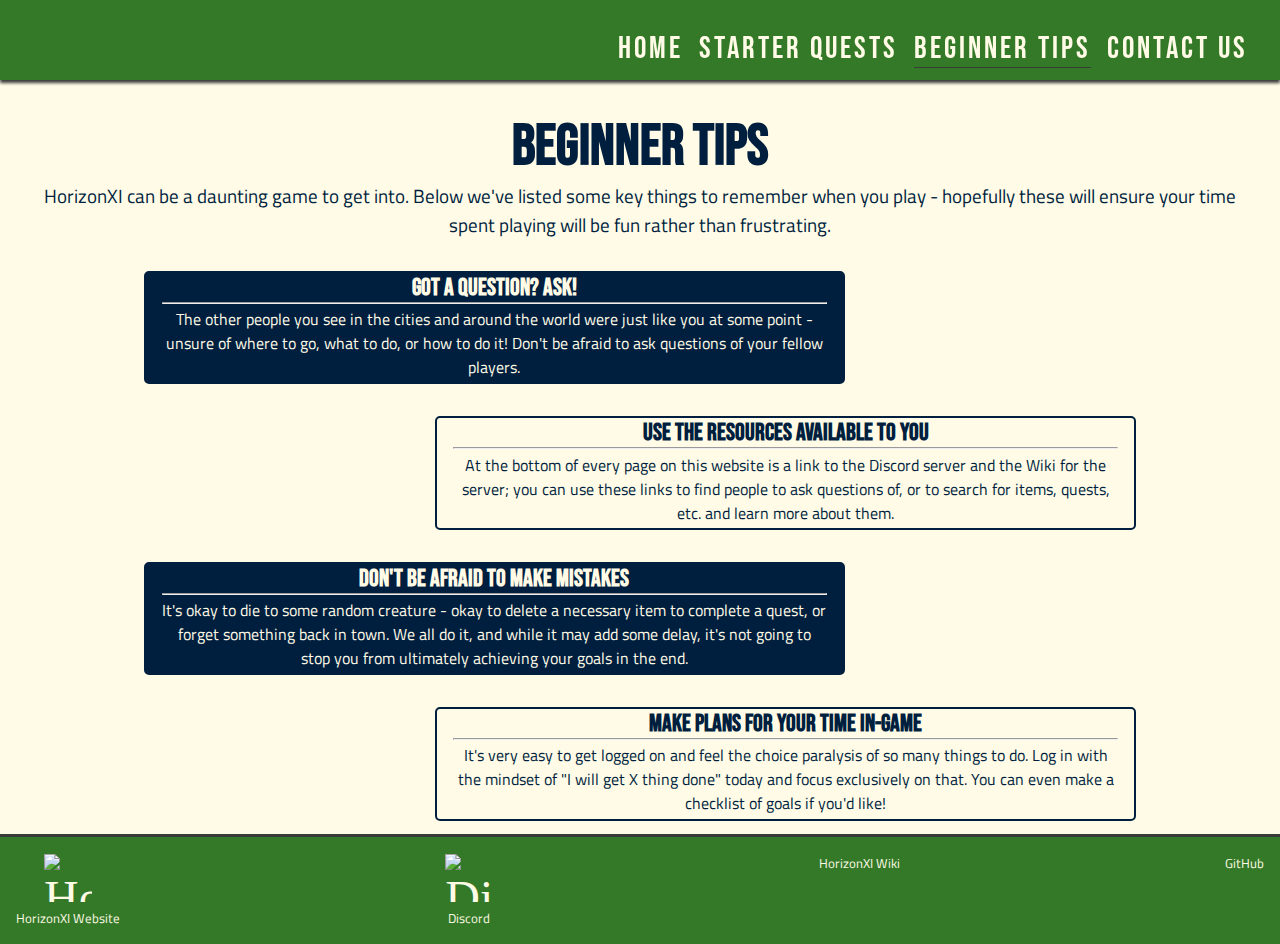
==== beginner-tips.html @ 5643be76 "Update Beginner Tips page name, links on other pages to match" ====
<!DOCTYPE html>
<html lang="en">

<head>
    <!-- Meta Tags inc. Meta Tags for Search Engines -->
    <meta charset="UTF-8">
    <meta name="viewport" content="width=device-width, initial-scale=1.0">
    <meta name="description"
        content="HorizonVault. A repository of knowledge for new players for the FFXI Server, HorizonXI.">
    <meta name="keywords" content="FFXI, Final Fantasy XI, HorizonXI, HorizonXI Information, Gaming">
    <meta name="author" content="Morgana Stone">
    <!-- Stylesheet -->
    <link rel="stylesheet" href="assets/css/style.css">
    <!-- Title -->
    <title>HorizonVault</title>
    <!-- Favicon -->
    <link rel="icon" type="image/png" href="assets/favicon/favicon-48x48.png" sizes="48x48">
    <link rel="icon" type="image/svg+xml" href="assets/favicon/favicon.svg">
    <link rel="shortcut icon" href="assets/favicon/favicon.ico">
    <link rel="apple-touch-icon" sizes="180x180" href="assets/favicon/apple-touch-icon.png">
    <meta name="apple-mobile-web-app-title" content="HorizonVault">
    <link rel="manifest" href="assets/favicon/site.webmanifest">
</head>

<body>
    <!-- Header -->
    <header>
        <div class="horizonvault-logo"><a href="index.html"
                aria-label="Click here to go to the homepage for HorizonVault.">HorizonVault</a></div>
        <input type="checkbox" id="nav-toggle" name="nav-toggle" class="hidden-heading">
        <label for="nav-toggle" class="nav-toggle-label"><i class="fa-solid fa-bars"></i></label>
        <nav class="header-nav">
            <ul id="menu">
                <li><a href="index.html" aria-label="Click here to go to the homepage for HorizonVault.">Home</a></li>
                <li><a href="starter-quests.html" aria-label="Click here to go to the starter quests page.">Starter
                        Quests</a></li>
                <li><a href="beginner-tips.html" class="active-page"
                        aria-label="Click here to go to the beginner tips page.">Beginner
                        Tips</a></li>
                <li><a href="contactus.html" aria-label="Click here to go to the contact us page.">Contact Us</a></li>
            </ul>
        </nav>
    </header>

    <!-- Main Content -->
    <main>
        <section id="beginner-tips-introduction">
            <div class="paragraph-text-center">
                <h1>Beginner Tips</h1>
                <p>HorizonXI can be a daunting game to get into. Below we've listed some key things to remember when you
                    play - hopefully these will ensure your time spent playing will be fun rather than frustrating.</p>
            </div>
        </section>
        <section id="general-tips">
            <div class="general-tips-flex">
                <div class="card-tip-left">
                    <h2>Got a question? Ask!</h2>
                    <hr>
                    <p>The other people you see in the cities and around the world were just like you at some point -
                        unsure of where to go, what to do, or how to do it! Don't be afraid to ask questions of your
                        fellow players.</p>
                </div>
                <div class="card-tip-right">
                    <h2>Use the resources available to you</h2>
                    <hr>
                    <p>At the bottom of every page on this website is a link to the Discord server and the Wiki for the
                        server; you can use these links to find people to ask questions of, or to search for items,
                        quests, etc. and learn more about them.</p>
                </div>
                <div class="card-tip-left">
                    <h2>Don't be afraid to make mistakes</h2>
                    <hr>
                    <p>It's okay to die to some random creature - okay to delete a necessary item to complete a quest,
                        or forget something back in town. We all do it, and while it may add some delay, it's not going
                        to stop you from ultimately achieving your goals in the end.</p>
                </div>
                <div class="card-tip-right">
                    <h2>Make plans for your time in-game</h2>
                    <hr>
                    <p>It's very easy to get logged on and feel the choice paralysis of so many things to do. Log in
                        with the mindset of "I will get X thing done" today and focus exclusively on that. You can even
                        make a checklist of goals if you'd like!</p>
                </div>
            </div>
        </section>
    </main>

    <!-- Footer -->
    <footer>
        <nav class="footer-nav">
            <ul class="footer-menu">
                <li><a href="https://horizonxi.com/" target="_blank"
                        aria-label="Click here to go to the HorizonXI Website (opens in a new tab)"><img
                            src="assets/images/horizon-logo.webp" alt="HorizonXI Logo">
                        <p>HorizonXI Website</p>
                    </a></li>
                <li><a href="https://discord.com/invite/horizonxi" target="_blank"
                        aria-label="Click here to join the HorizonXI Discord (opens in a new tab)"><img
                            src="assets/images/discord-icon.webp" alt="Discord Logo">
                        <p>Discord</p>
                    </a></li>
                <li><a href="https://horizonffxi.wiki/HorizonXI_Wiki" target="_blank"
                        aria-label="Click here to go to the HorizonXI Wiki (opens in a new tab)"><i
                            class="fa-brands fa-wikipedia-w"></i>
                        <p>HorizonXI Wiki</p>
                    </a></li>
                <li><a href="https://github.com/Morgana-S/horizonvault" target="_blank"
                        aria-label="Click here to go to this site's GitHub Page (opens in a new tab)"><i
                            class="fa-brands fa-github"></i>
                        <p>GitHub</p>
                    </a></li>

            </ul>
        </nav>
    </footer>
    <script src="https://kit.fontawesome.com/dedbf6d909.js" crossorigin="anonymous"></script>
</body>

</html>
---- assets/css/style.css ----
/* All Content */
@import url('https://fonts.googleapis.com/css2?family=Bebas+Neue&family=Titillium+Web&display=swap');

* {
    padding: 0;
    margin: 0;
    box-sizing: border-box;
}

/* General Style Rules */
body {
    min-height: 100vh;
    display: flex;
    flex-direction: column;

}

h1,
h2,
h3 {
    font-family: 'Bebas Neue', sans-serif;
}

p {
    font-family: 'Titillium Web', sans-serif;
}

/* Header Style Rules */
header {
    background-color: #347928;
    color: #FFFBE6;
    padding: 0 1rem;
    position: fixed;
    z-index: 99;
    width: 100%;
    display: flex;
    justify-content: space-between;
    align-items: center;
    box-shadow: 0 3px 3px #3a3a3a;
    text-transform: uppercase;
    font-family: 'Bebas Neue', sans-serif;
}

.horizonvault-logo {
    display: flex;
    background: url(../images/hv-logo-blackwhite.webp) no-repeat center center / cover;
    width: 5rem;
    height: 5rem;
    transition: background-image 0.5s ease 0s;
}

/* Hides the text in the HorizonVault Logo link - this allows the logo to change colour while also maintaining ARIA accessibility standards by 
having text in the div for the screen reader to select */
.horizonvault-logo a {
    color: transparent;
}

#menu {
    font-size: 150%;
    letter-spacing: 3px;
    list-style-type: none;
    display: flex;
    flex-direction: column;
    align-items: flex-end;
}

#menu>li {
    margin-bottom: 1rem;
}

#menu a {
    background-color: transparent;
    color: #001F3F;
    text-decoration: none;

}

.active-page {
    border-bottom: 1px solid #3a3a3a;
}

/* Header Nav Styling */
.header-nav {
    position: absolute;
    background-color: #C0EBA6;
    color: #001F3F;
    width: 100%;
    left: 0;
    padding: 1rem 1rem 0;
    box-shadow: 0 2px 2px #3a3a3a;
    display: none;
    top: 100%;
}

/* Header Nav Toggle */
#nav-toggle:checked~.header-nav {
    display: block;
}

#nav-toggle {
    display: none;
}

.nav-toggle-label {
    font-size: 2rem;
}

/* Main Content Style Rules */
main {
    display: flex;
    flex-direction: column;
    align-items: center;
    background-color: #FFFBE6;
    color: #001F3F;
    /* Grows main content to fill entire viewport */
    flex: 1 0 auto;
    margin-top: 80px;
}

/* Hero Image Section */
#hero-image {
    background: url(../images/ffxi-concept-art-hero-image.webp) no-repeat 25% 50%/cover;
    height: 90vh;
    width: 100%;
    position: relative;
}

.hero-image-text {
    position: absolute;
    bottom: 10%;
    left: 3%;
    background-color: #fffbe6af;
    font-size: 180%;
    padding: 0.3rem;
    border: 2px solid #001F3F
}

/* Centered Text for Paragraphs Div */

.paragraph-text-center {
    font-size: larger;
    text-align: center;
    padding: 1rem 2rem;
}

.paragraph-text-center h1 {
    font-size: 300%;
    margin-top: 1rem;
    text-align: center;
}

.paragraph-text-center a {

    text-decoration: underline;
    color: #001F3F;
}

/* Hidden Heading for Introduction Section */

.hidden-heading{
    display: none;
}

/* Styles for the About HorizonXI Section */

#about-horizon h2 {
    font-size: 200%;
    text-align: center;
}

/* Starter Quest Page Styles */

/* Table Formating for Starter Quests Page */

.starting-city-table {
    display: none;
}

.quests-table {
    display: none;
}

/* Beginner Tips Page Styles */
.general-tips-flex {
    display: flex;
    flex-direction: column;
    justify-content: flex-start;
    align-items: center;
    gap: 2rem;
    margin: 1rem;

}


/* "Card Tip Left" Stylings */
.card-tip-left {
    border: 2px solid #001F3F;
    border-radius: 5px;
    background-color: #001F3F;
    color: #FFFBE6;
    text-align: center;
    max-width: 350px;
    align-self: flex-start;
    margin-left: 1rem;
    margin-right: 30%;
}

/* "Card Tip Right" Stylings */
.card-tip-right {
    border: 2px solid #001F3F;
    border-radius: 5px;
    text-align: center;
    max-width: 350px;
    align-self: flex-end;
    margin-right: 1rem;
    margin-left: 30%;
}

/* Mutual "Card Tip" Stylings */

.card-tip-left h2~p,
.card-tip-right h2~p {
    padding: 0.2rem 1rem;
}

.card-tip-left hr,
.card-tip-right hr {
    margin: 0 1rem;
}


/* Contact Us Page Styles */

.form-container {
    display: flex;
    color: #001F3F;
    font-family: 'Titillium Web', sans-serif;
    padding: 1rem;
}

.form-container label,
input,
textarea {
    display: flex;
    align-items: center;
    justify-content: center;
    text-align: center;
    font-size: larger;
    min-width: auto;
}

#form-submit-button {
    background-color: #001F3F;
    color: #FFFBE6;
    width: 5rem;
    font-family: "Bebas Neue", sans-serif;
    text-transform: uppercase;
}

/* Container for Reason for Contact Div to ensure that it aligns with the center of the form container div */
.textarea-container {
    display: flex;
    flex-direction: column;
}

/* Container for Submit Button Div to ensure that it aligns with the cneter of the form container div */

.submit-button-container {
    display: flex;
    flex-direction: column;
    align-items: center;
}



/* Footer Style Rules */
footer {
    background-color: #347928;
    box-shadow: 0px -3px #3a3a3a;

}


.footer-nav {
    width: 100%;
}

.footer-menu {
    display: flex;
    flex-direction: row;
    padding: 1rem;
    justify-content: space-between;
    list-style-type: none;
    font-size: 3rem;
}

.footer-menu li {
    text-align: center;
}

.footer-menu a {
    text-decoration: none;
    color: #FFFBE6;

}

.footer-menu img {
    max-height: 3rem;
    max-width: 3rem;
    vertical-align: text-top;
}

.footer-menu p {
    font-size: small;
}


/* Media Query - Tablets and Larger (768px and up) */
@media screen and (min-width: 768px) {

    /* Header */
    .horizonvault-logo:hover {
        display: flex;
        background: url(../images/hv-logo-blackrainbow.webp) no-repeat center center/cover;
        height: 5rem;
        width: 5rem;

    }

    .header-nav {
        display: block;
        position: relative;
        box-shadow: none;
        width: fit-content;
        padding-right: 1rem;
        background-color: transparent;


    }

    .nav-toggle-label {
        display: none;
    }

    #menu {
        display: flex;
        flex-direction: row;
    }

    #menu>li {
        padding-left: 1rem;
        margin-bottom: 0;
        font-size: 130%;
        color: #FFFBE6;
    }

    #menu a {
        background-color: #347928;
        color: #FFFBE6;
        text-decoration: none;
        transition: background-color 0.5s ease 0s
    }

    #menu a:hover {
        background-color: #27581e;
    }

    /* Main Content */

    /* Hero Image on Index Page */

    #hero-image {
        max-height: 720px;
        max-width: 1200px;


    }

    .hero-image-text {
        padding: 1rem;
    }

    /* Starter Quests Page */

    .starting-city-table {
        display: flex;
        justify-content: center;
    }

    .table-image {
        height: 5rem;
        width: 5rem;
    }

    #mobile-viewport-warning {
        display: none;
    }

    .quests-table {
        display: flex;
        flex-direction: column;
        margin: 2rem;
        align-items: center;
        text-align: center;
        color: #001F3F;
        border: 2px solid #001F3F;
        font-family: 'Titillium Web', sans-serif;
    }

    .quests-table td {
        border: 1px solid #001F3F;
        padding: 3px;
        font-size: medium;
    }

    .quests-table a {
        text-decoration: underline;
        color: #001F3F;
    }

    /* Beginner Tips Page */
    .general-tips-flex {
        width: 80vw;
    }

    .card-tip-left,
    .card-tip-right {
        align-self: center;
        max-width: max-content;
    }

}
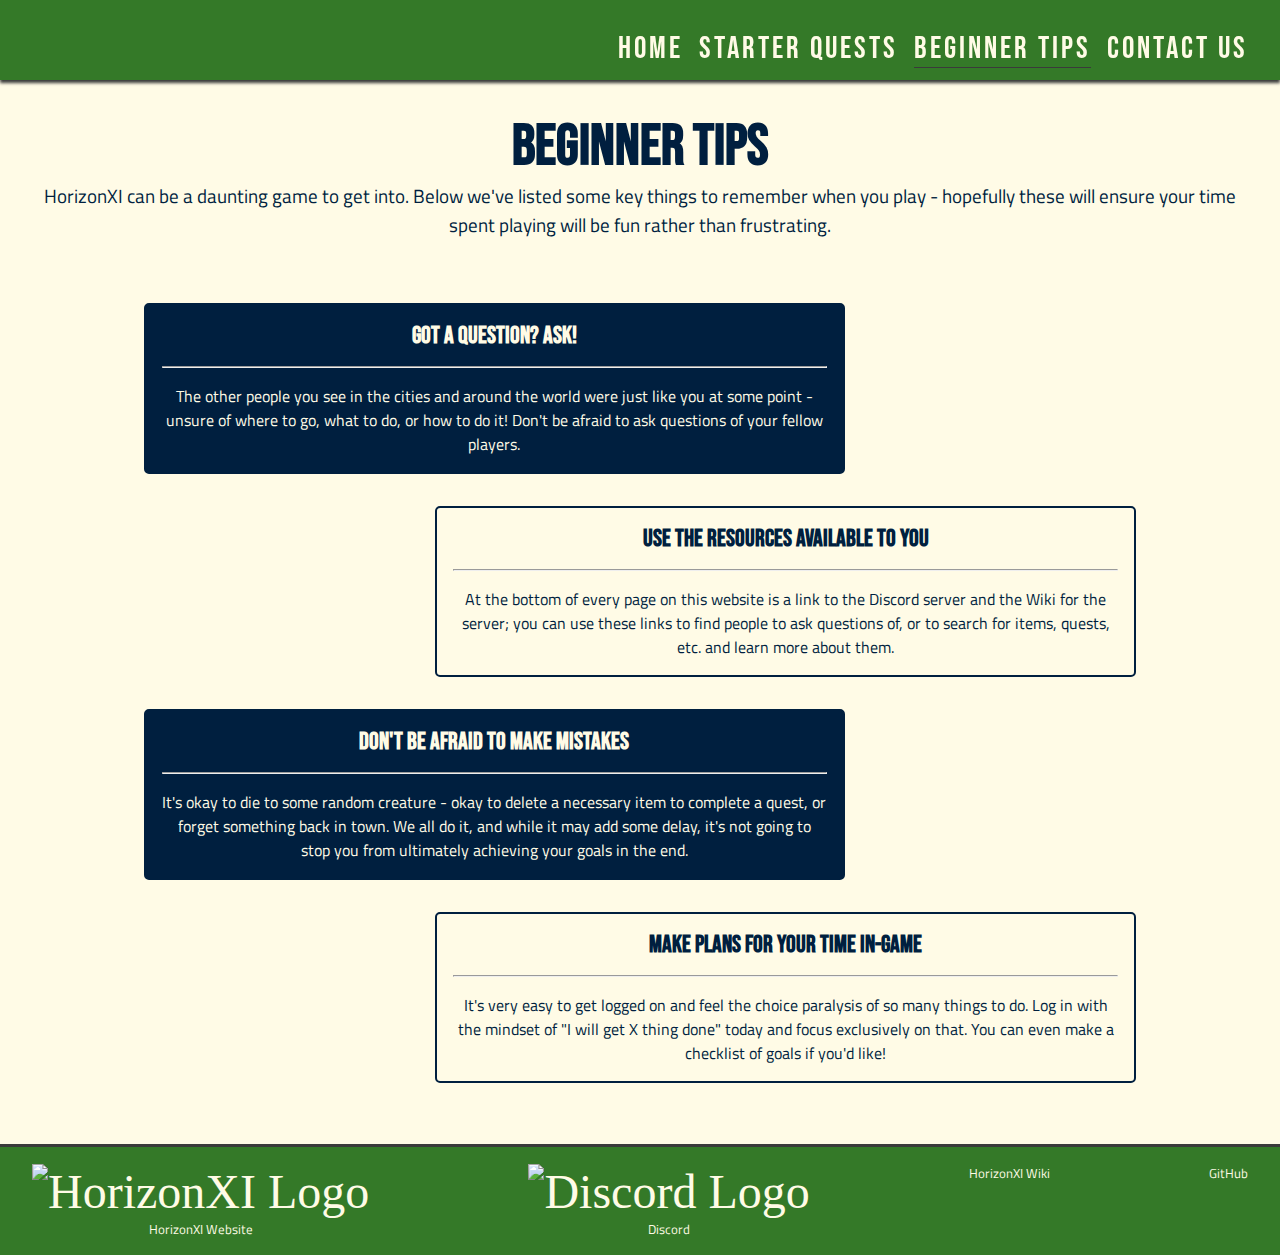
==== commit bc5d7234: "Add whitespace element to bottom of page" ====
--- a/beginner-tips.html
+++ b/beginner-tips.html
@@ -5,8 +5,7 @@
     <!-- Meta Tags inc. Meta Tags for Search Engines -->
     <meta charset="UTF-8">
     <meta name="viewport" content="width=device-width, initial-scale=1.0">
-    <meta name="description"
-        content="HorizonVault. A repository of knowledge for new players for the FFXI Server, HorizonXI.">
+    <meta name="description" content="HorizonVault. A repository of knowledge for new players for the FFXI Server, HorizonXI.">
     <meta name="keywords" content="FFXI, Final Fantasy XI, HorizonXI, HorizonXI Information, Gaming">
     <meta name="author" content="Morgana Stone">
     <!-- Stylesheet -->
@@ -25,19 +24,27 @@
 <body>
     <!-- Header -->
     <header>
-        <div class="horizonvault-logo"><a href="index.html"
-                aria-label="Click here to go to the homepage for HorizonVault.">HorizonVault</a></div>
+        <div class="horizonvault-logo">
+            <a href="index.html" aria-label="Click here to go to the homepage for HorizonVault.">HorizonVault</a>
+        </div>
         <input type="checkbox" id="nav-toggle" name="nav-toggle" class="hidden-heading">
-        <label for="nav-toggle" class="nav-toggle-label"><i class="fa-solid fa-bars"></i></label>
+        <label for="nav-toggle" class="nav-toggle-label">
+            <i class="fa-solid fa-bars"></i>
+        </label>
         <nav class="header-nav">
             <ul id="menu">
-                <li><a href="index.html" aria-label="Click here to go to the homepage for HorizonVault.">Home</a></li>
-                <li><a href="starter-quests.html" aria-label="Click here to go to the starter quests page.">Starter
-                        Quests</a></li>
-                <li><a href="beginner-tips.html" class="active-page"
-                        aria-label="Click here to go to the beginner tips page.">Beginner
-                        Tips</a></li>
-                <li><a href="contactus.html" aria-label="Click here to go to the contact us page.">Contact Us</a></li>
+                <li>
+                    <a href="index.html" aria-label="Click here to go to the homepage for HorizonVault.">Home</a>
+                </li>
+                <li>
+                    <a href="starter-quests.html" aria-label="Click here to go to the starter quests page.">Starter Quests</a>
+                </li>
+                <li>
+                    <a href="beginner-tips.html" class="active-page" aria-label="Click here to go to the beginner tips page.">Beginner Tips</a>
+                </li>
+                <li>
+                    <a href="contact-us.html" aria-label="Click here to go to the contact us page.">Contact Us</a>
+                </li>
             </ul>
         </nav>
     </header>
@@ -82,6 +89,7 @@
                         make a checklist of goals if you'd like!</p>
                 </div>
             </div>
+            <div class="whitespace-element"></div>
         </section>
     </main>
 
@@ -89,27 +97,30 @@
     <footer>
         <nav class="footer-nav">
             <ul class="footer-menu">
-                <li><a href="https://horizonxi.com/" target="_blank"
-                        aria-label="Click here to go to the HorizonXI Website (opens in a new tab)"><img
-                            src="assets/images/horizon-logo.webp" alt="HorizonXI Logo">
+                <li>
+                    <a href="https://horizonxi.com/" target="_blank" aria-label="Click here to go to the HorizonXI Website (opens in a new tab)">
+                        <img src="assets/images/horizon-logo.webp" alt="HorizonXI Logo">
                         <p>HorizonXI Website</p>
-                    </a></li>
-                <li><a href="https://discord.com/invite/horizonxi" target="_blank"
-                        aria-label="Click here to join the HorizonXI Discord (opens in a new tab)"><img
-                            src="assets/images/discord-icon.webp" alt="Discord Logo">
+                    </a>
+                </li>
+                <li>
+                    <a href="https://discord.com/invite/horizonxi" target="_blank" aria-label="Click here to join the HorizonXI Discord (opens in a new tab)">
+                        <img src="assets/images/discord-icon.webp" alt="Discord Logo">
                         <p>Discord</p>
-                    </a></li>
-                <li><a href="https://horizonffxi.wiki/HorizonXI_Wiki" target="_blank"
-                        aria-label="Click here to go to the HorizonXI Wiki (opens in a new tab)"><i
-                            class="fa-brands fa-wikipedia-w"></i>
+                    </a>
+                </li>
+                <li>
+                    <a href="https://horizonffxi.wiki/HorizonXI_Wiki" target="_blank" aria-label="Click here to go to the HorizonXI Wiki (opens in a new tab)">
+                        <i class="fa-brands fa-wikipedia-w"></i>
                         <p>HorizonXI Wiki</p>
-                    </a></li>
-                <li><a href="https://github.com/Morgana-S/horizonvault" target="_blank"
-                        aria-label="Click here to go to this site's GitHub Page (opens in a new tab)"><i
-                            class="fa-brands fa-github"></i>
+                    </a>
+                </li>
+                <li>
+                    <a href="https://github.com/Morgana-S/horizonvault" target="_blank" aria-label="Click here to go to this site's GitHub Page (opens in a new tab)">
+                        <i class="fa-brands fa-github"></i>
                         <p>GitHub</p>
-                    </a></li>
-
+                    </a>
+                </li>
             </ul>
         </nav>
     </footer>
--- a/assets/css/style.css
+++ b/assets/css/style.css
@@ -43,7 +43,7 @@
 
 .horizonvault-logo {
     display: flex;
-    background: url(../images/hv-logo-blackwhite.webp) no-repeat center center / cover;
+    background: url('../images/hv-logo-blackwhite.webp') no-repeat center center / cover;
     width: 5rem;
     height: 5rem;
     transition: background-image 0.5s ease 0s;
@@ -119,7 +119,7 @@
 
 /* Hero Image Section */
 #hero-image {
-    background: url(../images/ffxi-concept-art-hero-image.webp) no-repeat 25% 50%/cover;
+    background: url('../images/ffxi-concept-art-hero-image.webp') no-repeat 25% 50%/cover;
     height: 90vh;
     width: 100%;
     position: relative;
@@ -140,12 +140,17 @@
 .paragraph-text-center {
     font-size: larger;
     text-align: center;
-    padding: 1rem 2rem;
+    padding: 0rem 2rem;
+    margin: 2rem 0 3rem 0;
 }
 
 .paragraph-text-center h1 {
     font-size: 300%;
-    margin-top: 1rem;
+    text-align: center;
+}
+
+.paragraph-text-center h2{
+    font-size: 200%;
     text-align: center;
 }
 
@@ -157,18 +162,18 @@
 
 /* Hidden Heading for Introduction Section */
 
-.hidden-heading{
+.hidden-heading {
     display: none;
 }
 
-/* Styles for the About HorizonXI Section */
-
-#about-horizon h2 {
-    font-size: 200%;
-    text-align: center;
-}
-
 /* Starter Quest Page Styles */
+
+/* Whitespace Element at bottom of Starter Quests & Beginner Tips */
+
+.whitespace-element{
+    height: 3rem;
+}
+
 
 /* Table Formating for Starter Quests Page */
 
@@ -218,16 +223,17 @@
 
 /* Mutual "Card Tip" Stylings */
 
-.card-tip-left h2~p,
-.card-tip-right h2~p {
-    padding: 0.2rem 1rem;
+.card-tip-left h2,
+.card-tip-left p,
+.card-tip-right h2,
+.card-tip-right p {
+    padding: 1rem;
 }
 
 .card-tip-left hr,
 .card-tip-right hr {
     margin: 0 1rem;
 }
-
 
 /* Contact Us Page Styles */
 
@@ -296,6 +302,8 @@
 
 .footer-menu li {
     text-align: center;
+    transition: background-color 0.5s ease 0s;
+    padding: 0 1rem;
 }
 
 .footer-menu a {
@@ -305,8 +313,8 @@
 }
 
 .footer-menu img {
-    max-height: 3rem;
-    max-width: 3rem;
+    height: 3rem;
+    width: 3rem;
     vertical-align: text-top;
 }
 
@@ -321,7 +329,7 @@
     /* Header */
     .horizonvault-logo:hover {
         display: flex;
-        background: url(../images/hv-logo-blackrainbow.webp) no-repeat center center/cover;
+        background: url('../images/hv-logo-blackrainbow.webp') no-repeat center center/cover;
         height: 5rem;
         width: 5rem;
 
@@ -429,4 +437,9 @@
         max-width: max-content;
     }
 
+    /* Footer */
+    .footer-menu li:hover {
+        background-color: #27581e;
+    }
+
 }